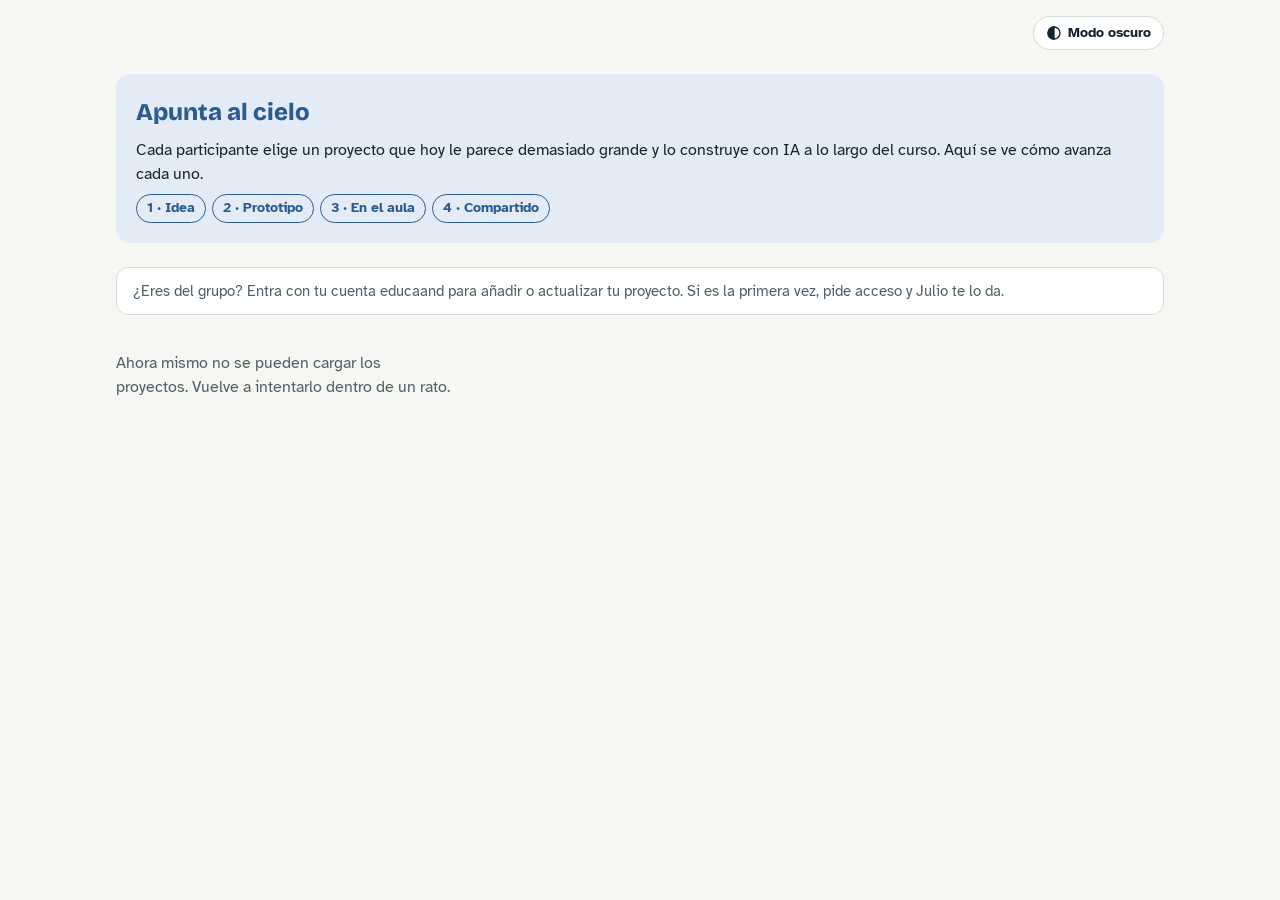
==== cielo/index.html @ 44129b6e "Site del GT: app con permisos y administración, portada nueva, Apunta al cielo, Recursos y Participa" ====
<!doctype html>
<html lang="es">
<head>
<title>Apunta al cielo · Docentes 4.0</title>
<meta charset="utf-8">
<meta name="viewport" content="width=device-width, initial-scale=1, viewport-fit=cover">
<link rel="stylesheet" href="https://fonts.googleapis.com/css2?family=Atkinson+Hyperlegible:wght@400;700&family=Bricolage+Grotesque:opsz,wght@12..96,600;12..96,800&display=swap">
<link rel="stylesheet" href="../comun/gt.css">
<script src="../comun/api.js"></script>
<script src="../comun/gt.js"></script>
<style>
  .cab { background: var(--cielo-claro); border-radius: 14px; padding: 20px; display: flex; flex-direction: column; gap: 8px; }
  .cab h2 { color: var(--cielo); }
  .peldanos { display: flex; flex-wrap: wrap; gap: 6px; font-size: .85rem; }
  .peldanos span { padding: 3px 10px; border-radius: 999px; border: 1px solid var(--cielo); color: var(--cielo); font-weight: 700; }
  .proyectos { display: grid; grid-template-columns: repeat(auto-fill, minmax(min(100%, 300px), 1fr)); gap: 14px; }
  .proyecto { background: var(--papel); border: 1px solid var(--linea); border-radius: 12px; padding: 16px; display: flex; flex-direction: column; gap: 10px; }
  .proyecto .quien { font-size: .85rem; color: var(--suave); }
  .proyecto .desc { font-size: .95rem; white-space: pre-line; }
  .escala { display: grid; grid-template-columns: repeat(4, minmax(0, 1fr)); gap: 4px; }
  .escala i { height: 6px; border-radius: 3px; background: var(--linea); }
  .escala i.ok { background: var(--cielo); }
  .nivel { font-size: .85rem; font-weight: 700; color: var(--cielo); }
  .proyecto .boton { align-self: flex-start; margin-top: auto; }
</style>
</head>
<body>
<div class="envoltura">
  <div class="barra-sup"><button class="tema" data-gt-tema></button></div>
  <div class="cab">
    <h2>Apunta al cielo</h2>
    <p>Cada participante elige un proyecto que hoy le parece demasiado grande y lo construye con IA a lo largo del curso. Aquí se ve cómo avanza cada uno.</p>
    <div class="peldanos" aria-label="Peldaños"><span>1 · Idea</span><span>2 · Prototipo</span><span>3 · En el aula</span><span>4 · Compartido</span></div>
  </div>
  <div class="barra">
    <p>¿Eres del grupo? Entra con tu cuenta educaand para añadir o actualizar tu proyecto. Si es la primera vez, pide acceso y Julio te lo da.</p>
    <div class="acciones"><a class="boton" id="anadir">Añadir o actualizar mi proyecto</a><a class="boton claro" id="pedir">Pedir acceso</a></div>
  </div>
  <div class="proyectos" id="proyectos"><p class="estado">Cargando los proyectos…</p></div>
</div>
<script>
(function () {
  GT.tema();
  var PELDANOS = ['Idea', 'Prototipo', 'En el aula', 'Compartido'];
  var anadir = document.getElementById('anadir'), pedir = document.getElementById('pedir');
  if (GT.app('cielo')) { GT.enlace(anadir, GT.app('cielo')); GT.enlace(pedir, GT.app('pedir')); } else { anadir.hidden = pedir.hidden = true; }
  var caja = document.getElementById('proyectos');
  GT.leer('cielo').then(function (d) {
    caja.textContent = '';
    d.proyectos.forEach(function (p) {
      var c = GT.el('article', 'proyecto');
      c.appendChild(GT.el('span', 'quien', p.autor));
      c.appendChild(GT.el('h3', null, p.titulo));
      c.appendChild(GT.el('p', 'desc', p.descripcion));
      var esc = GT.el('div', 'escala'); esc.setAttribute('aria-hidden', 'true');
      for (var i = 1; i <= 4; i++) esc.appendChild(GT.el('i', i <= p.peldano ? 'ok' : ''));
      c.appendChild(esc);
      c.appendChild(GT.el('span', 'nivel', 'Peldaño ' + p.peldano + ' de 4 · ' + PELDANOS[p.peldano - 1]));
      if (p.enlace) c.appendChild(GT.enlace(GT.el('a', 'boton claro', 'Verlo'), p.enlace));
      caja.appendChild(c);
    });
    if (!d.proyectos.length) caja.appendChild(GT.el('p', 'estado', 'Todavía no hay proyectos. ¡Sé el primero!'));
  }).catch(function () {
    caja.textContent = ''; caja.appendChild(GT.el('p', 'estado', 'Ahora mismo no se pueden cargar los proyectos. Vuelve a intentarlo dentro de un rato.'));
  });
})();
</script>
</body>
</html>
---- comun/gt.css ----
/* Docentes 4.0 · estilo común de las páginas públicas (se incrustan en el site del GT). */
:root {
  --fondo: #f6f7f2; --papel: #ffffff; --tinta: #14262b; --suave: #4d6166; --linea: #d5dcd6;
  --acento: #1d6b55; --acento-claro: #e2efe8; --cielo: #2b5c8f; --cielo-claro: #e3ecf6; --aviso: #8a5a00; --aviso-claro: #fbf0d9;
  --display: "Bricolage Grotesque", "Segoe UI", system-ui, sans-serif;
  --texto: "Atkinson Hyperlegible", "Segoe UI", system-ui, sans-serif;
  color-scheme: light;
}
@media (prefers-color-scheme: dark) { :root:not([data-theme="light"]) {
  --fondo: #10191b; --papel: #172327; --tinta: #e5ece9; --suave: #9fb2b0; --linea: #2c3d40;
  --acento: #5fc3a1; --acento-claro: #1b3830; --cielo: #8db8e6; --cielo-claro: #1b2b3d; --aviso: #f0c46a; --aviso-claro: #3a2f17; color-scheme: dark } }
:root[data-theme="dark"] {
  --fondo: #10191b; --papel: #172327; --tinta: #e5ece9; --suave: #9fb2b0; --linea: #2c3d40;
  --acento: #5fc3a1; --acento-claro: #1b3830; --cielo: #8db8e6; --cielo-claro: #1b2b3d; --aviso: #f0c46a; --aviso-claro: #3a2f17; color-scheme: dark }
* { box-sizing: border-box; }
[hidden] { display: none !important; }
html, body { margin: 0; }
body { background: var(--fondo); color: var(--tinta); font-family: var(--texto); font-size: 16px; line-height: 1.5; }
.envoltura { max-width: 1080px; margin: 0 auto; padding: 16px max(16px, env(safe-area-inset-right, 0px)) 40px max(16px, env(safe-area-inset-left, 0px)); display: flex; flex-direction: column; gap: 24px; }
h1, h2, h3 { font-family: var(--display); text-wrap: balance; margin: 0; }
h2 { font-size: 1.5rem; font-weight: 800; }
h3 { font-size: 1.1rem; font-weight: 600; }
p { margin: 0; }
a { color: var(--acento); }
:focus-visible { outline: 3px solid var(--cielo); outline-offset: 2px; }
.barra-sup { display: flex; justify-content: flex-end; }
.tema { font: inherit; font-weight: 700; font-size: .85rem; display: inline-flex; align-items: center; gap: 6px; padding: 6px 12px; border-radius: 999px; border: 1px solid var(--linea); background: var(--papel); color: var(--tinta); cursor: pointer; }
.tema svg { width: 16px; height: 16px; }
.boton { display: inline-flex; align-items: center; gap: 6px; font: inherit; font-weight: 700; font-size: .9rem; border: 1px solid var(--acento); background: var(--acento); color: var(--papel); border-radius: 8px; padding: 8px 14px; cursor: pointer; text-decoration: none; }
.boton.claro { background: transparent; color: var(--acento); }
.chip { display: inline-block; font-size: .78rem; font-weight: 700; padding: 2px 9px; border-radius: 999px; background: var(--acento-claro); color: var(--acento); }
.pie { font-size: .85rem; color: var(--suave); }
.estado { color: var(--suave); padding: 12px 0; }
.barra { display: flex; flex-wrap: wrap; gap: 10px 16px; align-items: center; justify-content: space-between; background: var(--papel); border: 1px solid var(--linea); border-radius: 12px; padding: 12px 16px; }
.barra p { color: var(--suave); font-size: .92rem; flex: 1 1 260px; }
.barra .acciones { display: flex; flex-wrap: wrap; gap: 8px; }
@media (prefers-reduced-motion: no-preference) { .boton, a.tarjeta, .tema { transition: border-color .15s, background .15s; } }
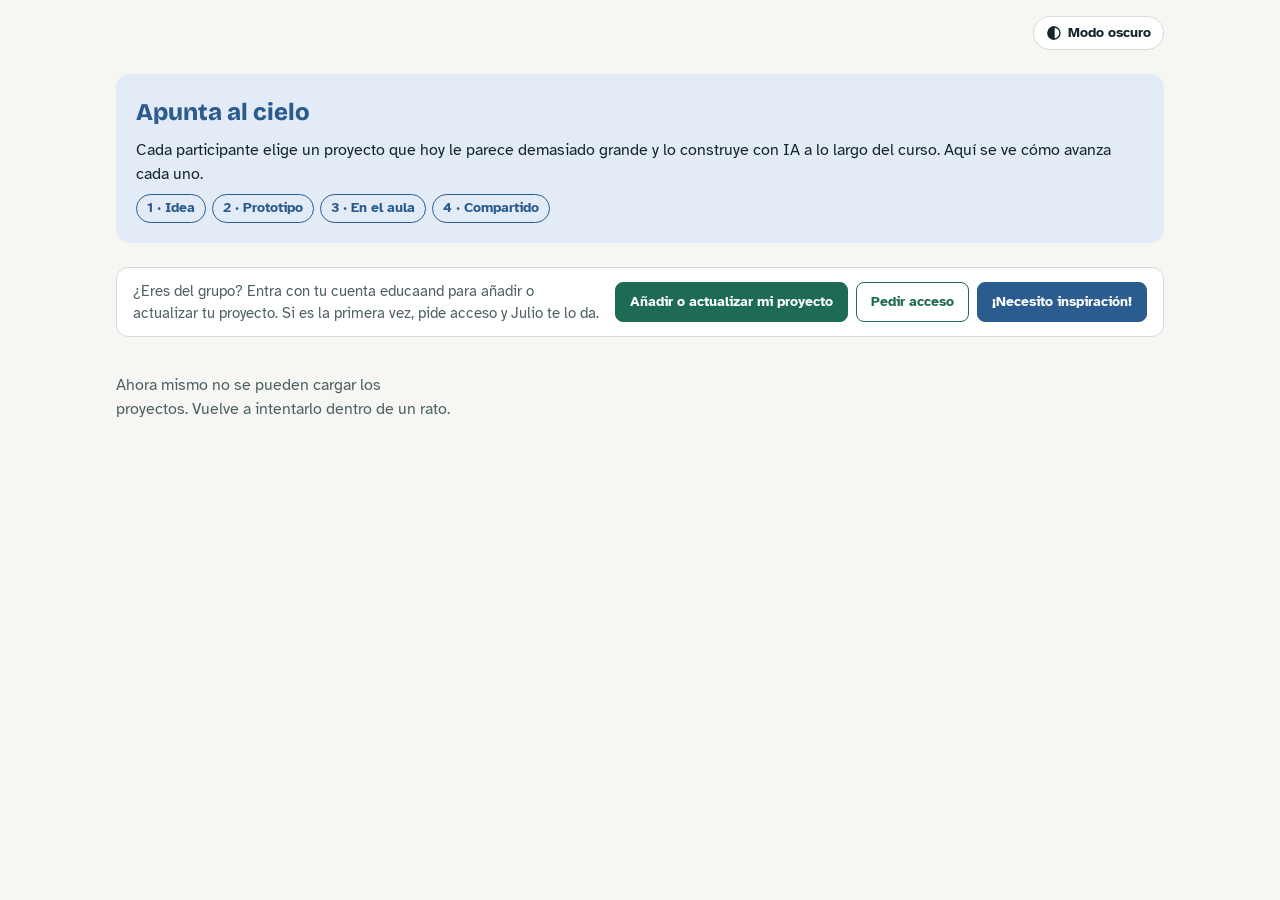
==== commit 6387a4fb: "GT: botón «¡Necesito inspiración!» con ideas de proyecto al azar en Apunta al cielo y en la guía Co-" ====
--- a/cielo/index.html
+++ b/cielo/index.html
@@ -8,6 +8,7 @@
 <link rel="stylesheet" href="../comun/gt.css">
 <script src="../comun/api.js"></script>
 <script src="../comun/gt.js"></script>
+<script src="../comun/ideas.js"></script>
 <style>
   .cab { background: var(--cielo-claro); border-radius: 14px; padding: 20px; display: flex; flex-direction: column; gap: 8px; }
   .cab h2 { color: var(--cielo); }
@@ -34,13 +35,14 @@
   </div>
   <div class="barra">
     <p>¿Eres del grupo? Entra con tu cuenta educaand para añadir o actualizar tu proyecto. Si es la primera vez, pide acceso y Julio te lo da.</p>
-    <div class="acciones"><a class="boton" id="anadir">Añadir o actualizar mi proyecto</a><a class="boton claro" id="pedir">Pedir acceso</a></div>
+    <div class="acciones"><a class="boton" id="anadir">Añadir o actualizar mi proyecto</a><a class="boton claro" id="pedir">Pedir acceso</a><button class="boton inspira-boton" type="button" data-gt-inspiracion>¡Necesito inspiración!</button></div>
   </div>
   <div class="proyectos" id="proyectos"><p class="estado">Cargando los proyectos…</p></div>
 </div>
 <script>
 (function () {
   GT.tema();
+  GT.inspiracion();
   var PELDANOS = ['Idea', 'Prototipo', 'En el aula', 'Compartido'];
   var anadir = document.getElementById('anadir'), pedir = document.getElementById('pedir');
   if (GT.app('cielo')) { GT.enlace(anadir, GT.app('cielo')); GT.enlace(pedir, GT.app('pedir')); } else { anadir.hidden = pedir.hidden = true; }
--- a/comun/gt.css
+++ b/comun/gt.css
@@ -35,3 +35,18 @@
 .barra p { color: var(--suave); font-size: .92rem; flex: 1 1 260px; }
 .barra .acciones { display: flex; flex-wrap: wrap; gap: 8px; }
 @media (prefers-reduced-motion: no-preference) { .boton, a.tarjeta, .tema { transition: border-color .15s, background .15s; } }
+/* «¡Necesito inspiración!» (comun/ideas.js) */
+.boton.inspira-boton { background: var(--cielo); border-color: var(--cielo); }
+.inspira { width: min(680px, calc(100vw - 24px)); max-height: calc(100vh - 24px); border: 0; border-radius: 18px; padding: 0; background: var(--fondo); color: var(--tinta); box-shadow: 0 20px 60px rgba(0,0,0,.35); }
+.inspira[open] { display: flex; flex-direction: column; }
+.inspira::backdrop { background: rgba(10, 20, 25, .55); }
+.inspira-cab { display: flex; justify-content: space-between; align-items: center; gap: 12px; padding: 18px 20px 6px; }
+.inspira-cab h2 { color: var(--cielo); }
+.inspira-cerrar { font: inherit; font-size: 1.6rem; line-height: 1; width: 40px; height: 40px; border-radius: 50%; border: 1px solid var(--linea); background: var(--papel); color: var(--tinta); cursor: pointer; flex: none; }
+.inspira-aviso { margin: 0 20px 10px; padding: 10px 14px; border-radius: 10px; background: var(--aviso-claro); font-size: .9rem; }
+.inspira-lista { overflow-y: auto; padding: 4px 20px 10px; display: flex; flex-direction: column; gap: 12px; }
+.inspira-idea { background: var(--papel); border: 1px solid var(--linea); border-left: 5px solid var(--cielo); border-radius: 12px; padding: 14px 16px; display: flex; flex-direction: column; gap: 6px; }
+.inspira-para { align-self: flex-start; font-size: .78rem; font-weight: 700; padding: 2px 10px; border-radius: 999px; background: var(--cielo-claro); color: var(--cielo); }
+.inspira-sesiones { font-size: .9rem; color: var(--suave); }
+.inspira-pie { display: flex; flex-wrap: wrap; gap: 8px; padding: 12px 20px 18px; border-top: 1px solid var(--linea); }
+@media (prefers-reduced-motion: no-preference) { .inspira-idea { animation: inspira-entra .3s ease-out both; } .inspira-idea + .inspira-idea { animation-delay: .08s; } .inspira-idea + .inspira-idea + .inspira-idea { animation-delay: .16s; } @keyframes inspira-entra { from { opacity: 0; transform: translateY(8px); } to { opacity: 1; transform: none; } } }
